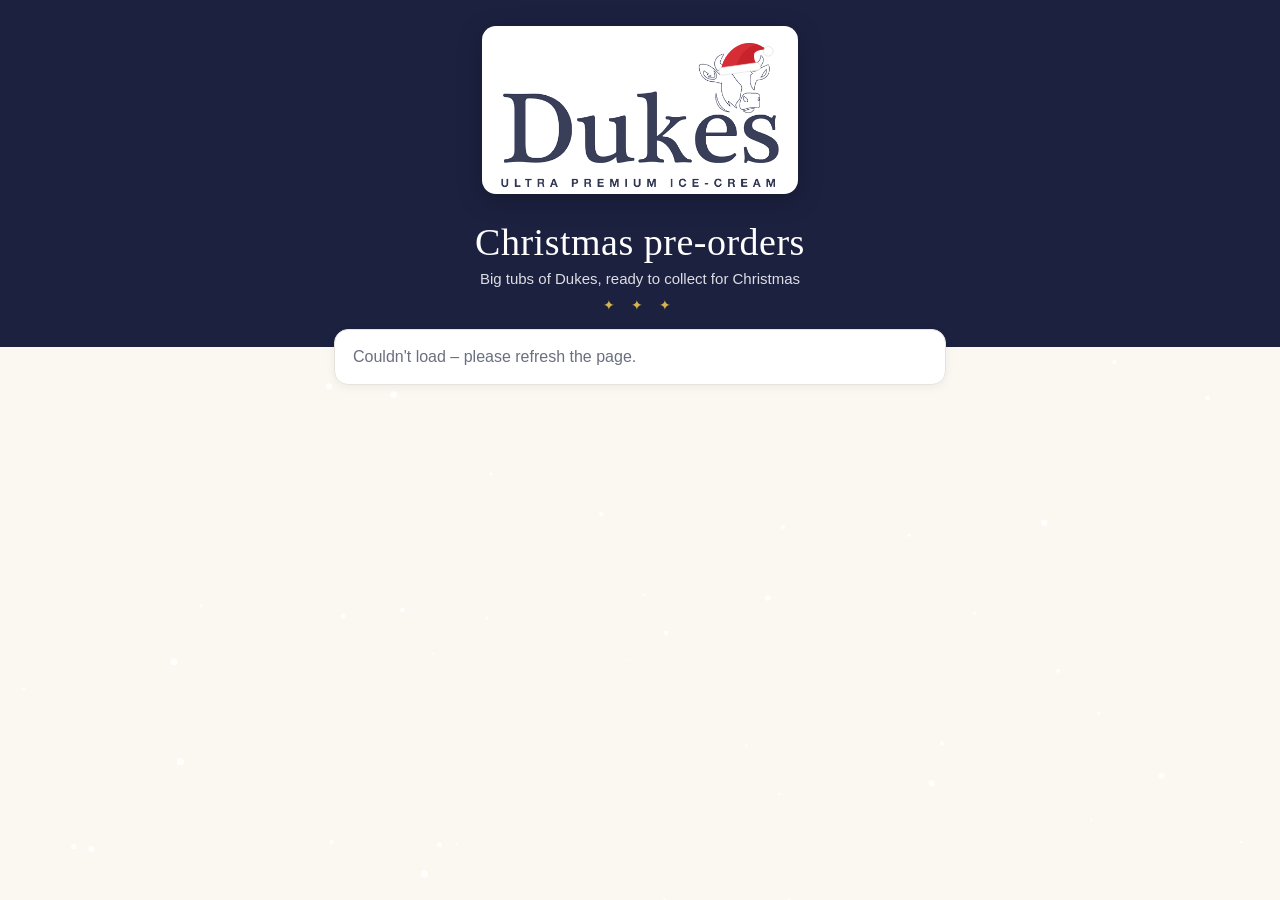
==== christmas.html @ daee4780 "Update christmas.html" ====
<!DOCTYPE html>
<html lang="en">
<head>
<meta charset="utf-8">
<meta name="viewport" content="width=device-width, initial-scale=1">
<title>Christmas pre-orders – Dukes Ultra Premium Ice Cream</title>
<meta name="description" content="Pre-order big tubs of Dukes Ultra Premium Ice Cream for Christmas.">
<link rel="icon" href="icon.svg">
<style>
  :root { --navy: #1c2140; --red: #b3262e; --green: #1f5f45; --ink: #1d2233; --muted: #6a6f80; --line: #e6e3dc; --cream: #fbf8f2; }
  * { box-sizing: border-box; }
  html, body { margin: 0; }
  body { font-family: Georgia, 'Times New Roman', serif; color: var(--ink); background: var(--cream); min-height: 100vh; }
  #snow { position: fixed; inset: 0; pointer-events: none; z-index: 0; }
  header { position: relative; z-index: 1; background: var(--navy); color: #fff; text-align: center; padding: 26px 16px 34px; overflow: hidden; }
  header .logo { background: #fff; display: inline-block; border-radius: 14px; padding: 10px 18px 6px; box-shadow: 0 6px 24px rgba(0,0,0,.25); }
  header svg.brand { width: min(280px, 70vw); height: auto; display: block; }
  header h1 { font-weight: normal; letter-spacing: .5px; margin: 22px 0 6px; font-size: clamp(26px, 6vw, 38px); }
  header p { margin: 0; opacity: .85; font-family: Arial, sans-serif; font-size: 15px; }
  .holly { color: #d9b44a; letter-spacing: 6px; font-size: 14px; margin-top: 10px; font-family: Arial, sans-serif; }
  main { position: relative; z-index: 1; max-width: 640px; margin: -18px auto 0; padding: 0 14px 140px; font-family: Arial, Helvetica, sans-serif; }
  .card { background: #fff; border: 1px solid var(--line); border-radius: 14px; padding: 18px; margin-bottom: 14px; box-shadow: 0 2px 10px rgba(28,33,64,.06); }
  .card h2 { font-family: Georgia, serif; font-weight: normal; color: var(--navy); margin: 0 0 10px; font-size: 21px; }
  .info { display: flex; gap: 12px; align-items: flex-start; }
  .info .ic { font-size: 22px; line-height: 1; }
  .muted { color: var(--muted); }
  .small { font-size: 14px; }
  .fl { display: flex; align-items: center; justify-content: space-between; gap: 10px; padding: 11px 0; border-bottom: 1px solid var(--line); }
  .fl:last-child { border-bottom: 0; }
  .fl .n { font-size: 17px; }
  .qty { display: flex; align-items: center; gap: 6px; }
  .qty button { width: 38px; height: 38px; border-radius: 50%; border: 1px solid var(--line); background: var(--cream); font-size: 20px; color: var(--navy); cursor: pointer; }
  .qty input { width: 54px; height: 38px; text-align: center; font-size: 17px; border: 1px solid var(--line); border-radius: 8px; }
  .fl.on .n { font-weight: bold; color: var(--navy); }
  label { display: block; font-size: 14px; color: var(--muted); margin: 12px 0 4px; }
  input[type=text], input[type=email], input[type=tel], textarea { width: 100%; font-size: 16px; padding: 11px 12px; border: 1px solid var(--line); border-radius: 8px; font-family: inherit; }
  textarea { min-height: 70px; }
  .bar { position: fixed; left: 0; right: 0; bottom: 0; z-index: 3; background: #fff; border-top: 1px solid var(--line); box-shadow: 0 -4px 16px rgba(0,0,0,.06); }
  .bar .in { max-width: 640px; margin: 0 auto; padding: 12px 14px; display: flex; align-items: center; gap: 12px; font-family: Arial, sans-serif; }
  .tot { flex: 1; }
  .tot b { font-size: 22px; color: var(--navy); }
  .btn { background: var(--red); color: #fff; border: 0; border-radius: 10px; padding: 14px 20px; font-size: 16px; font-weight: bold; cursor: pointer; }
  .btn[disabled] { opacity: .5; cursor: default; }
  .note { background: #fff7e0; border: 1px solid #ecd28c; border-radius: 10px; padding: 10px 12px; font-size: 14px; margin-bottom: 14px; }
  .done { text-align: center; }
  .done .big { font-size: 46px; }
  .hide { display: none; }
  .err { color: var(--red); font-size: 14px; margin-top: 8px; }
  .trap { position: absolute; left: -9999px; }
  footer { text-align: center; font-size: 13px; color: var(--muted); margin-top: 20px; }
  @media (prefers-reduced-motion: reduce) { #snow { display: none; } }
</style>
</head>
<body>
<canvas id="snow"></canvas>
<header>
  <div class="logo">
    <svg class="brand" viewBox="0 -30 520 283" role="img" aria-label="Dukes Ultra Premium Ice-Cream">
      <image href="[data-uri]" x="0" y="0" width="520" height="253"/>
      <g transform="translate(446 30) rotate(-8)">
        <path d="M-36 0 C-30 -22 -12 -40 10 -44 C28 -47 44 -40 54 -26 C46 -30 36 -30 30 -24 C26 -14 30 -6 34 0 Z" fill="#c8232c"/>
        <path d="M-36 0 C-30 -22 -12 -40 10 -44 C20 -45 28 -43 34 -40 C16 -36 0 -24 -8 0 Z" fill="#e0343d" opacity=".6"/>
        <rect x="-40" y="-6" width="78" height="14" rx="7" fill="#fff" stroke="#d9d9d9"/>
        <circle cx="56" cy="-24" r="9" fill="#fff" stroke="#d9d9d9"/>
      </g>
    </svg>
  </div>
  <h1>Christmas pre-orders</h1>
  <p>Big tubs of Dukes, ready to collect for Christmas</p>
  <div class="holly">✦ ✦ ✦</div>
</header>

<main>
  <div id="loading" class="card muted">Loading…</div>

  <div id="closed" class="card hide"><h2>Orders aren't open yet</h2><p class="muted">Christmas pre-orders will open here soon – check back shortly.</p></div>

  <div id="paidbox" class="card done hide"></div>

  <form id="form" class="hide" autocomplete="on">
    <div id="preview" class="note hide">Preview – this page isn't open to customers yet.</div>
    <div id="cancelled" class="note hide">Your payment wasn't completed, so your order isn't confirmed yet. You can try again below.</div>
    <div class="card">
      <div id="intro" class="small" style="margin-bottom:12px"></div>
      <div class="info"><span class="ic">🍦</span><div><b>Big tubs (500 ml)</b> – <span id="price"></span> each</div></div>
      <div class="info" style="margin-top:10px"><span class="ic">🎁</span><div><b>Collection</b><br><span id="collection" class="muted"></span></div></div>
      <div class="info hide" id="dlrow" style="margin-top:10px"><span class="ic">⏰</span><div><b>Order by</b> <span id="deadline"></span></div></div>
    </div>

    <div class="card">
      <h2>Choose your flavours</h2>
      <div id="flavours"></div>
    </div>

    <div class="card">
      <h2>Your details</h2>
      <label for="name">Name</label><input type="text" id="name" autocomplete="name" required>
      <label for="email">Email</label><input type="email" id="email" autocomplete="email" required>
      <label for="phone">Phone</label><input type="tel" id="phone" autocomplete="tel" required>
      <label for="notes">Anything we should know? (optional)</label><textarea id="notes"></textarea>
      <input type="text" id="website" class="trap" tabindex="-1" autocomplete="off" aria-hidden="true">
      <p class="small muted" style="margin:12px 0 0">Payment is taken in advance by card on a secure Stripe page. You'll get an email to confirm your order.</p>
      <div id="err" class="err"></div>
    </div>
    <footer>Dukes Ultra Premium Ice Cream · Gortin, Co Tyrone</footer>
  </form>
</main>

<div class="bar hide" id="bar"><div class="in">
  <div class="tot"><span class="muted small" id="count">No tubs yet</span><br><b id="total">£0.00</b></div>
  <button class="btn" id="go" disabled>Pay &amp; order</button>
</div></div>

<script>
(function () {
  var API = 'https://script.google.com/macros/s/AKfycbxcD25Bdz6Fxp2HMXvTZvDrPdgKXhX8TCnLVuo6fsYE0afOHNvqRk65b0YCS-s5YIp0/exec';
  var q = new URLSearchParams(location.search), preview = q.has('preview'), info = null, qty = {};
  var $ = function (s) { return document.querySelector(s); };
  var esc = function (s) { return String(s == null ? '' : s).replace(/[&<>"]/g, function (c) { return { '&': '&amp;', '<': '&lt;', '>': '&gt;', '"': '&quot;' }[c]; }); };
  var gbp = function (n) { return '£' + Number(n || 0).toFixed(2); };
  var show = function (id, on) { $(id).classList.toggle('hide', !on); };

  // gentle snow
  (function () {
    var c = $('#snow'), x = c.getContext('2d'), f = [], W, H;
    function size() { W = c.width = innerWidth; H = c.height = innerHeight; }
    size(); addEventListener('resize', size);
    for (var i = 0; i < 70; i++) f.push({ x: Math.random() * W, y: Math.random() * H, r: 1 + Math.random() * 2.6, s: .3 + Math.random() * .9, d: Math.random() * 6 });
    (function tick() {
      x.clearRect(0, 0, W, H); x.fillStyle = 'rgba(255,255,255,.85)';
      f.forEach(function (p) { p.y += p.s; p.d += .01; p.x += Math.sin(p.d) * .35; if (p.y > H + 5) { p.y = -5; p.x = Math.random() * W; } x.beginPath(); x.arc(p.x, p.y, p.r, 0, 6.3); x.fill(); });
      requestAnimationFrame(tick);
    })();
  })();

  function totals() {
    var n = 0; Object.keys(qty).forEach(function (k) { n += qty[k] || 0; });
    $('#count').textContent = n ? n + ' big tub' + (n === 1 ? '' : 's') : 'No tubs yet';
    $('#total').textContent = gbp(n * info.price);
    $('#go').disabled = !n;
    return n;
  }
  function draw() {
    $('#price').textContent = gbp(info.price);
    $('#collection').textContent = info.collection || 'Collection day and time to be confirmed';
    if (info.deadline) { $('#deadline').textContent = info.deadline; show('#dlrow', true); }
    $('#intro').innerHTML = esc(info.intro).replace(/\n/g, '<br>');
    $('#flavours').innerHTML = info.flavours.map(function (f, i) {
      return '<div class="fl" data-i="' + i + '"><span class="n">' + esc(f) + '</span><span class="qty"><button type="button" data-m="-1" aria-label="One less ' + esc(f) + '">−</button>' +
        '<input type="number" inputmode="numeric" min="0" max="50" value="0" aria-label="How many ' + esc(f) + '"><button type="button" data-m="1" aria-label="One more ' + esc(f) + '">+</button></span></div>';
    }).join('');
    Array.prototype.forEach.call(document.querySelectorAll('.fl'), function (row) {
      var f = info.flavours[Number(row.dataset.i)], inp = row.querySelector('input');
      var set = function (v) { v = Math.max(0, Math.min(50, Math.floor(Number(v) || 0))); qty[f] = v; inp.value = v; row.classList.toggle('on', v > 0); totals(); };
      Array.prototype.forEach.call(row.querySelectorAll('button'), function (b) { b.onclick = function () { set((qty[f] || 0) + Number(b.dataset.m)); }; });
      inp.oninput = function () { set(inp.value); };
    });
    show('#form', true); show('#bar', true); totals();
  }
  $('#go').onclick = function (e) {
    e.preventDefault(); $('#err').textContent = '';
    var d = { name: $('#name').value.trim(), email: $('#email').value.trim(), phone: $('#phone').value.trim(), notes: $('#notes').value.trim(), website: $('#website').value, items: qty };
    if (!d.name || !d.email || !d.phone) { $('#err').textContent = 'Please fill in your name, email and phone number.'; $('#name').scrollIntoView({ behavior: 'smooth', block: 'center' }); return; }
    if (preview) d.preview = 'jonny';
    var b = $('#go'); b.disabled = true; b.textContent = 'One moment…';
    fetch(API, { method: 'POST', headers: { 'Content-Type': 'text/plain;charset=utf-8' }, body: JSON.stringify({ a: 'xmasorder', d: d }) })
      .then(function (r) { return r.json(); }).then(function (r) {
        if (!r.ok) throw new Error(r.error || 'Something went wrong');
        if (r.url) { location.href = r.url; return; }
        show('#form', false); show('#bar', false);
        $('#paidbox').innerHTML = '<div class="big">🎄</div><h2>Thank you!</h2><p>' + esc(r.message || 'Your order is in.') + '</p>'; show('#paidbox', true); scrollTo(0, 0);
      }).catch(function (er) { $('#err').textContent = er.message || 'No connection – please try again.'; b.disabled = false; b.textContent = 'Pay & order'; });
  };

  // coming back from the payment page
  if (q.get('order') && !q.get('cancelled')) {
    show('#loading', true);
    var check = function (n) {
      fetch(API, { method: 'POST', headers: { 'Content-Type': 'text/plain;charset=utf-8' }, body: JSON.stringify({ a: 'xmascheck', id: q.get('order') }) }).then(function (r) { return r.json(); }).then(function (r) {
        if (r.ok && !r.paid && n < 4) return setTimeout(function () { check(n + 1); }, 2500);
        show('#loading', false);
        $('#paidbox').innerHTML = r.ok && r.paid
          ? '<div class="big">🎄</div><h2>Thank you, ' + esc(String(r.name).split(' ')[0]) + '!</h2><p>Your payment of <b>' + gbp(r.total) + '</b> has been received and order <b>' + esc(r.no) + '</b> is confirmed.</p><p class="small">' + esc(r.items).replace(/\n/g, '<br>') + '</p>' + (r.collection ? '<p><b>Collection:</b><br>' + esc(r.collection) + '</p>' : '') + '<p class="muted small">A confirmation email is on its way.</p>'
          : '<h2>Payment not showing yet</h2><p class="muted">If you completed the payment, your confirmation email will arrive shortly. If not, please <a href="christmas.html">try again</a>.</p>';
        show('#paidbox', true);
      }).catch(function () { show('#loading', false); $('#paidbox').innerHTML = '<p>Couldn\'t check your payment – please refresh the page.</p>'; show('#paidbox', true); });
    };
    check(0);
    return;
  }
  fetch(API + '?a=xmasinfo').then(function (r) { return r.json(); }).then(function (r) {
    info = r; show('#loading', false);
    if (!r.open && !preview) { show('#closed', true); return; }
    if (!r.open) show('#preview', true);
    if (q.get('cancelled')) show('#cancelled', true);
    draw();
  }).catch(function () { $('#loading').textContent = 'Couldn\'t load – please refresh the page.'; });
})();
</script>
</body>
</html>
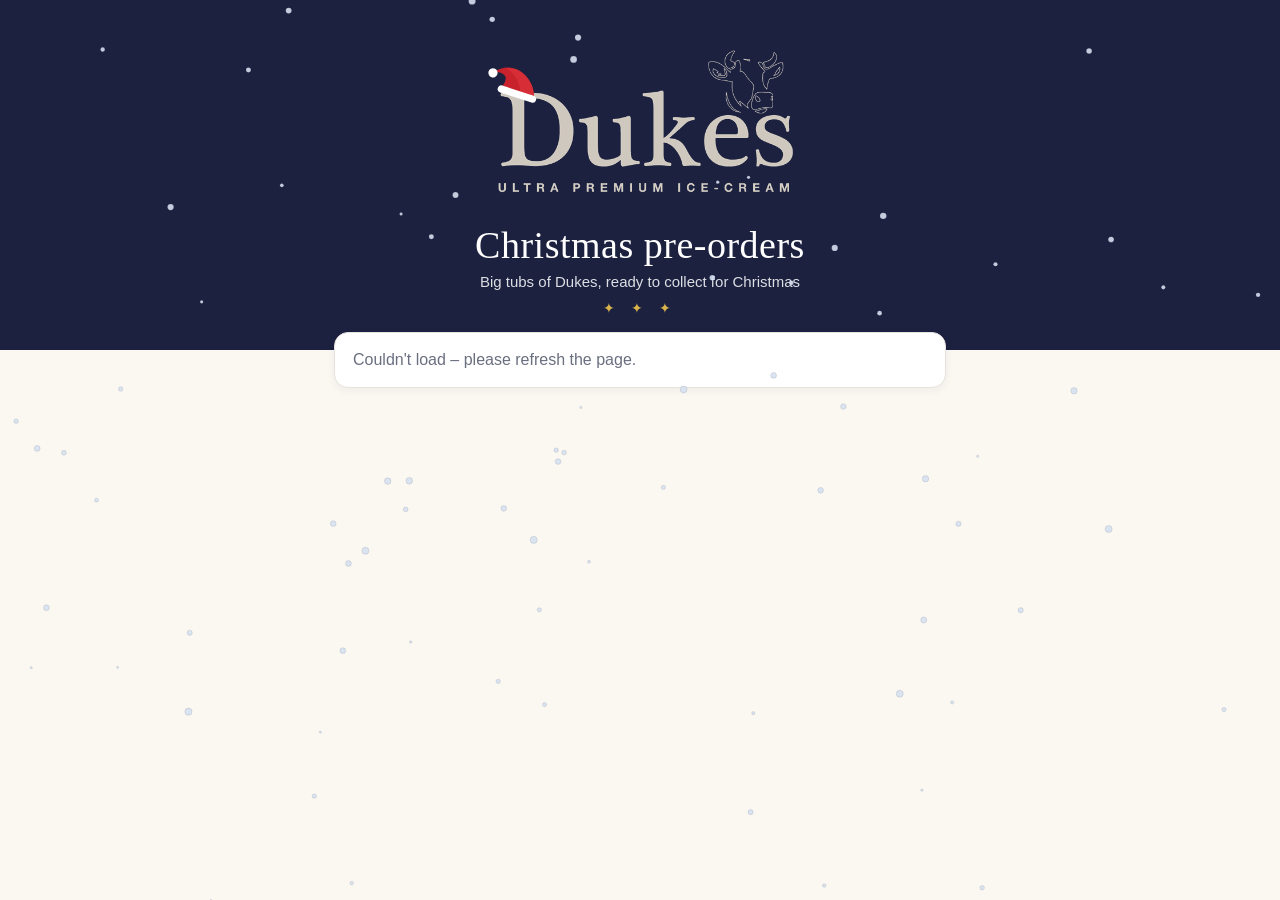
==== commit 0b0fb027: "Update christmas.html" ====
--- a/christmas.html
+++ b/christmas.html
@@ -11,10 +11,10 @@
   * { box-sizing: border-box; }
   html, body { margin: 0; }
   body { font-family: Georgia, 'Times New Roman', serif; color: var(--ink); background: var(--cream); min-height: 100vh; }
-  #snow { position: fixed; inset: 0; pointer-events: none; z-index: 0; }
+  #snow { position: fixed; inset: 0; pointer-events: none; z-index: 2; }
   header { position: relative; z-index: 1; background: var(--navy); color: #fff; text-align: center; padding: 26px 16px 34px; overflow: hidden; }
-  header .logo { background: #fff; display: inline-block; border-radius: 14px; padding: 10px 18px 6px; box-shadow: 0 6px 24px rgba(0,0,0,.25); }
-  header svg.brand { width: min(280px, 70vw); height: auto; display: block; }
+  header .logo { display: inline-block; }
+  header svg.brand { width: min(320px, 78vw); height: auto; display: block; }
   header h1 { font-weight: normal; letter-spacing: .5px; margin: 22px 0 6px; font-size: clamp(26px, 6vw, 38px); }
   header p { margin: 0; opacity: .85; font-family: Arial, sans-serif; font-size: 15px; }
   .holly { color: #d9b44a; letter-spacing: 6px; font-size: 14px; margin-top: 10px; font-family: Arial, sans-serif; }
@@ -55,13 +55,13 @@
 <canvas id="snow"></canvas>
 <header>
   <div class="logo">
-    <svg class="brand" viewBox="0 -30 520 283" role="img" aria-label="Dukes Ultra Premium Ice-Cream">
-      <image href="[data-uri]" x="0" y="0" width="520" height="253"/>
-      <g transform="translate(446 30) rotate(-8)">
+    <svg class="brand" viewBox="-30 -40 560 300" role="img" aria-label="Dukes Ultra Premium Ice-Cream">
+      <image href="[data-uri]" x="0" y="0" width="520" height="253"/>
+      <g transform="translate(34 78) rotate(18) scale(-0.9 0.9)">
         <path d="M-36 0 C-30 -22 -12 -40 10 -44 C28 -47 44 -40 54 -26 C46 -30 36 -30 30 -24 C26 -14 30 -6 34 0 Z" fill="#c8232c"/>
         <path d="M-36 0 C-30 -22 -12 -40 10 -44 C20 -45 28 -43 34 -40 C16 -36 0 -24 -8 0 Z" fill="#e0343d" opacity=".6"/>
-        <rect x="-40" y="-6" width="78" height="14" rx="7" fill="#fff" stroke="#d9d9d9"/>
-        <circle cx="56" cy="-24" r="9" fill="#fff" stroke="#d9d9d9"/>
+        <rect x="-40" y="-6" width="78" height="14" rx="7" fill="#fff"/>
+        <circle cx="56" cy="-24" r="9" fill="#fff"/>
       </g>
     </svg>
   </div>
@@ -97,7 +97,6 @@
       <label for="name">Name</label><input type="text" id="name" autocomplete="name" required>
       <label for="email">Email</label><input type="email" id="email" autocomplete="email" required>
       <label for="phone">Phone</label><input type="tel" id="phone" autocomplete="tel" required>
-      <label for="notes">Anything we should know? (optional)</label><textarea id="notes"></textarea>
       <input type="text" id="website" class="trap" tabindex="-1" autocomplete="off" aria-hidden="true">
       <p class="small muted" style="margin:12px 0 0">Payment is taken in advance by card on a secure Stripe page. You'll get an email to confirm your order.</p>
       <div id="err" class="err"></div>
@@ -125,10 +124,10 @@
     var c = $('#snow'), x = c.getContext('2d'), f = [], W, H;
     function size() { W = c.width = innerWidth; H = c.height = innerHeight; }
     size(); addEventListener('resize', size);
-    for (var i = 0; i < 70; i++) f.push({ x: Math.random() * W, y: Math.random() * H, r: 1 + Math.random() * 2.6, s: .3 + Math.random() * .9, d: Math.random() * 6 });
+    for (var i = 0; i < 80; i++) f.push({ x: Math.random() * W, y: Math.random() * H, r: 1 + Math.random() * 2.6, s: .3 + Math.random() * .9, d: Math.random() * 6 });
     (function tick() {
-      x.clearRect(0, 0, W, H); x.fillStyle = 'rgba(255,255,255,.85)';
-      f.forEach(function (p) { p.y += p.s; p.d += .01; p.x += Math.sin(p.d) * .35; if (p.y > H + 5) { p.y = -5; p.x = Math.random() * W; } x.beginPath(); x.arc(p.x, p.y, p.r, 0, 6.3); x.fill(); });
+      x.clearRect(0, 0, W, H); x.fillStyle = 'rgba(214,224,240,.9)'; x.strokeStyle = 'rgba(28,33,64,.10)';
+      f.forEach(function (p) { p.y += p.s; p.d += .01; p.x += Math.sin(p.d) * .35; if (p.y > H + 5) { p.y = -5; p.x = Math.random() * W; } x.beginPath(); x.arc(p.x, p.y, p.r, 0, 6.3); x.fill(); x.stroke(); });
       requestAnimationFrame(tick);
     })();
   })();
@@ -159,7 +158,7 @@
   }
   $('#go').onclick = function (e) {
     e.preventDefault(); $('#err').textContent = '';
-    var d = { name: $('#name').value.trim(), email: $('#email').value.trim(), phone: $('#phone').value.trim(), notes: $('#notes').value.trim(), website: $('#website').value, items: qty };
+    var d = { name: $('#name').value.trim(), email: $('#email').value.trim(), phone: $('#phone').value.trim(), website: $('#website').value, items: qty };
     if (!d.name || !d.email || !d.phone) { $('#err').textContent = 'Please fill in your name, email and phone number.'; $('#name').scrollIntoView({ behavior: 'smooth', block: 'center' }); return; }
     if (preview) d.preview = 'jonny';
     var b = $('#go'); b.disabled = true; b.textContent = 'One moment…';
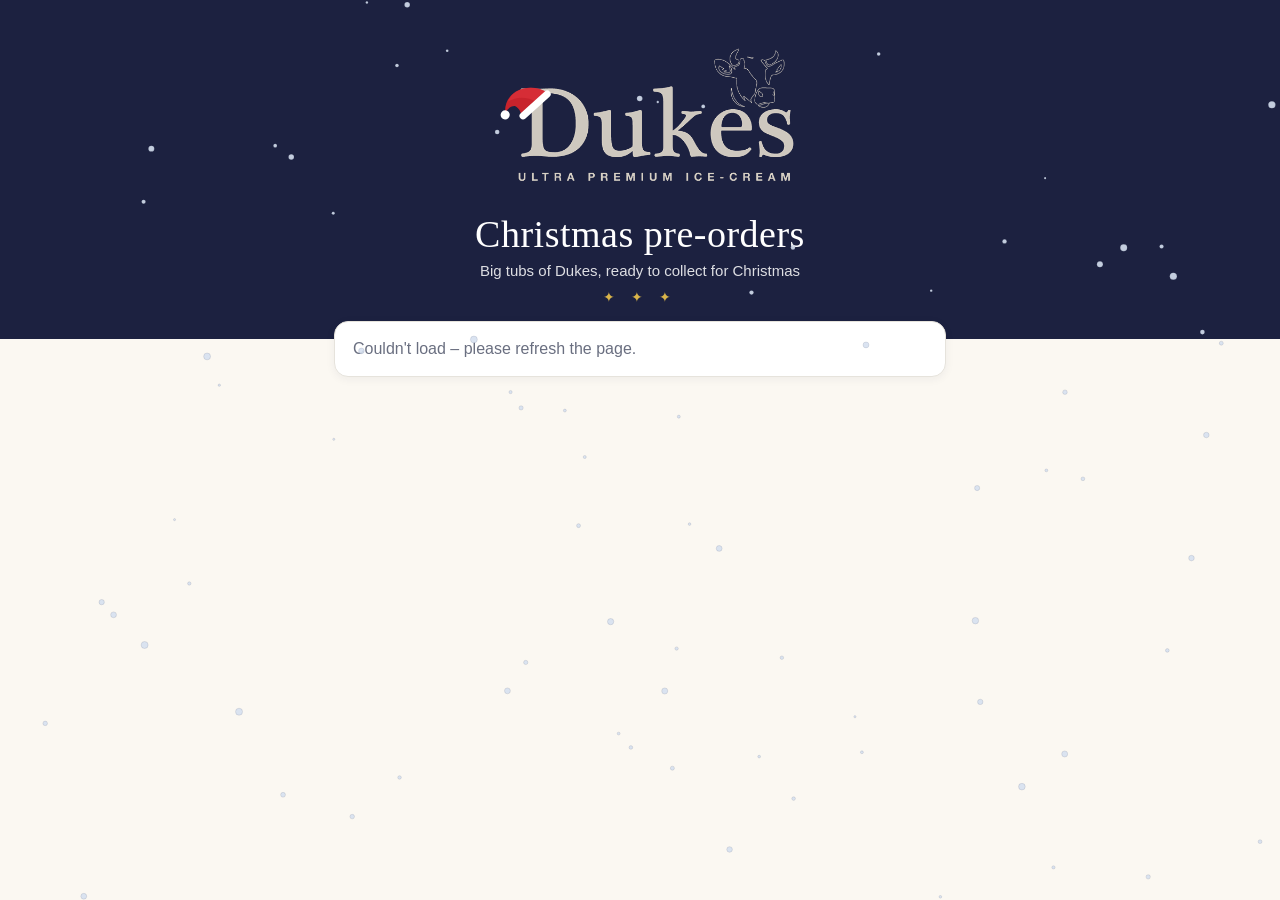
==== commit 6e75f6e9: "Update christmas.html" ====
--- a/christmas.html
+++ b/christmas.html
@@ -55,9 +55,9 @@
 <canvas id="snow"></canvas>
 <header>
   <div class="logo">
-    <svg class="brand" viewBox="-30 -40 560 300" role="img" aria-label="Dukes Ultra Premium Ice-Cream">
+    <svg class="brand" viewBox="-70 -40 600 300" role="img" aria-label="Dukes Ultra Premium Ice-Cream">
       <image href="[data-uri]" x="0" y="0" width="520" height="253"/>
-      <g transform="translate(34 78) rotate(18) scale(-0.9 0.9)">
+      <g transform="translate(32 108) rotate(-42) scale(-0.95 0.95)">
         <path d="M-36 0 C-30 -22 -12 -40 10 -44 C28 -47 44 -40 54 -26 C46 -30 36 -30 30 -24 C26 -14 30 -6 34 0 Z" fill="#c8232c"/>
         <path d="M-36 0 C-30 -22 -12 -40 10 -44 C20 -45 28 -43 34 -40 C16 -36 0 -24 -8 0 Z" fill="#e0343d" opacity=".6"/>
         <rect x="-40" y="-6" width="78" height="14" rx="7" fill="#fff"/>
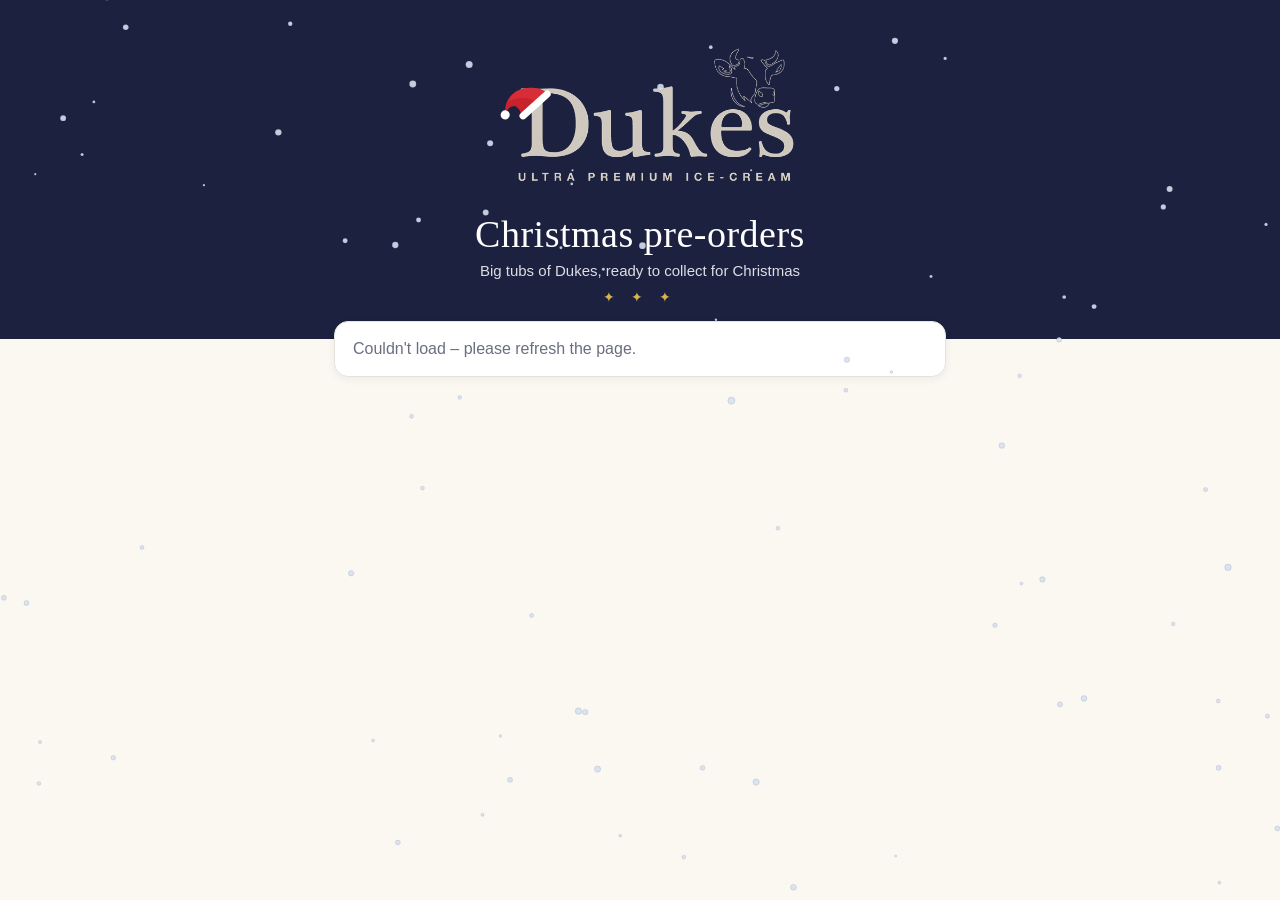
==== commit a5bdf716: "Update christmas.html" ====
--- a/christmas.html
+++ b/christmas.html
@@ -82,7 +82,7 @@
     <div id="cancelled" class="note hide">Your payment wasn't completed, so your order isn't confirmed yet. You can try again below.</div>
     <div class="card">
       <div id="intro" class="small" style="margin-bottom:12px"></div>
-      <div class="info"><span class="ic">🍦</span><div><b>Big tubs (500 ml)</b> – <span id="price"></span> each</div></div>
+      <div class="info"><span class="ic">🍦</span><div><b>Big tubs (500 ml)</b> – <span id="price"></span> each<br><span class="muted small">Minimum order <span id="min"></span> tubs – mix and match any flavours</span></div></div>
       <div class="info" style="margin-top:10px"><span class="ic">🎁</span><div><b>Collection</b><br><span id="collection" class="muted"></span></div></div>
       <div class="info hide" id="dlrow" style="margin-top:10px"><span class="ic">⏰</span><div><b>Order by</b> <span id="deadline"></span></div></div>
     </div>
@@ -136,11 +136,13 @@
     var n = 0; Object.keys(qty).forEach(function (k) { n += qty[k] || 0; });
     $('#count').textContent = n ? n + ' big tub' + (n === 1 ? '' : 's') : 'No tubs yet';
     $('#total').textContent = gbp(n * info.price);
-    $('#go').disabled = !n;
+    var m = info.min || 1;
+    $('#go').disabled = n < m;
+    if (n && n < m) $('#count').textContent = n + ' of ' + m + ' tubs – add ' + (m - n) + ' more';
     return n;
   }
   function draw() {
-    $('#price').textContent = gbp(info.price);
+    $('#price').textContent = gbp(info.price); $('#min').textContent = info.min || 1;
     $('#collection').textContent = info.collection || 'Collection day and time to be confirmed';
     if (info.deadline) { $('#deadline').textContent = info.deadline; show('#dlrow', true); }
     $('#intro').innerHTML = esc(info.intro).replace(/\n/g, '<br>');
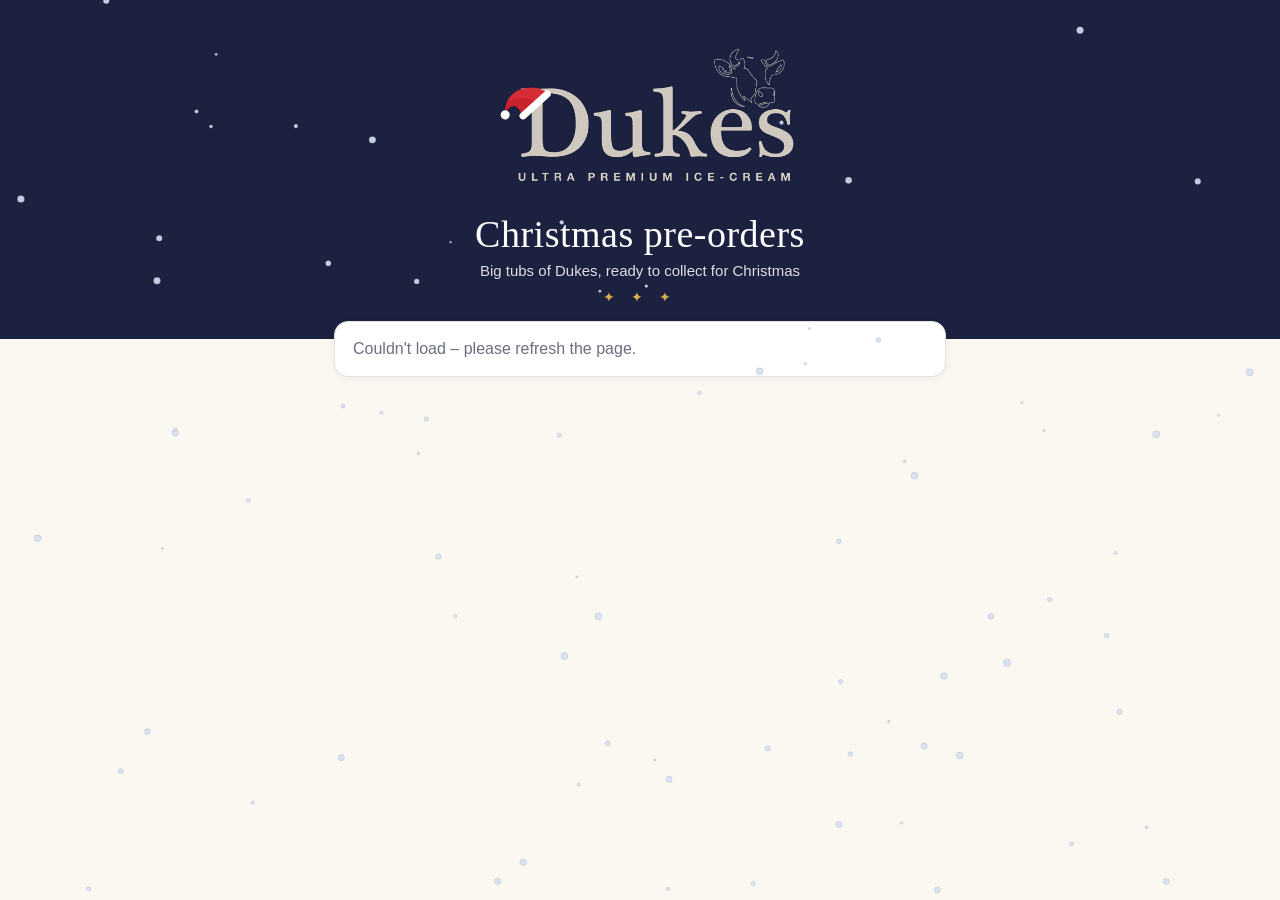
==== commit fb3e3e83: "Update christmas.html" ====
--- a/christmas.html
+++ b/christmas.html
@@ -82,13 +82,19 @@
     <div id="cancelled" class="note hide">Your payment wasn't completed, so your order isn't confirmed yet. You can try again below.</div>
     <div class="card">
       <div id="intro" class="small" style="margin-bottom:12px"></div>
-      <div class="info"><span class="ic">🍦</span><div><b>Big tubs (500 ml)</b> – <span id="price"></span> each<br><span class="muted small">Minimum order <span id="min"></span> tubs – mix and match any flavours</span></div></div>
+      <div class="info"><span class="ic">🍦</span><div><b>Big tubs (500 ml)</b> – <span id="price"></span><br><span class="muted small">Minimum order <span id="min"></span> tubs – mix and match any flavours</span></div></div>
       <div class="info" style="margin-top:10px"><span class="ic">🎁</span><div><b>Collection</b><br><span id="collection" class="muted"></span></div></div>
       <div class="info hide" id="dlrow" style="margin-top:10px"><span class="ic">⏰</span><div><b>Order by</b> <span id="deadline"></span></div></div>
     </div>
 
+    <div class="card hide" id="festcard">
+      <h2>🎄 Dukes'mas Flavours</h2>
+      <p class="small muted" style="margin:0 0 6px">Our festive flavours – only at Christmas</p>
+      <div id="festive"></div>
+    </div>
+
     <div class="card">
-      <h2>Choose your flavours</h2>
+      <h2 id="flhead">Choose your flavours</h2>
       <div id="flavours"></div>
     </div>
 
@@ -113,7 +119,7 @@
 <script>
 (function () {
   var API = 'https://script.google.com/macros/s/AKfycbxcD25Bdz6Fxp2HMXvTZvDrPdgKXhX8TCnLVuo6fsYE0afOHNvqRk65b0YCS-s5YIp0/exec';
-  var q = new URLSearchParams(location.search), preview = q.has('preview'), info = null, qty = {};
+  var q = new URLSearchParams(location.search), preview = q.has('preview'), info = null, qty = {}, PR = {};
   var $ = function (s) { return document.querySelector(s); };
   var esc = function (s) { return String(s == null ? '' : s).replace(/[&<>"]/g, function (c) { return { '&': '&amp;', '<': '&lt;', '>': '&gt;', '"': '&quot;' }[c]; }); };
   var gbp = function (n) { return '£' + Number(n || 0).toFixed(2); };
@@ -135,23 +141,32 @@
   function totals() {
     var n = 0; Object.keys(qty).forEach(function (k) { n += qty[k] || 0; });
     $('#count').textContent = n ? n + ' big tub' + (n === 1 ? '' : 's') : 'No tubs yet';
-    $('#total').textContent = gbp(n * info.price);
+    var money = 0; Object.keys(qty).forEach(function (k) { money += (qty[k] || 0) * (PR[k] != null ? PR[k] : info.price); });
+    $('#total').textContent = gbp(money);
     var m = info.min || 1;
     $('#go').disabled = n < m;
     if (n && n < m) $('#count').textContent = n + ' of ' + m + ' tubs – add ' + (m - n) + ' more';
     return n;
   }
   function draw() {
-    $('#price').textContent = gbp(info.price); $('#min').textContent = info.min || 1;
+    $('#price').textContent = gbp(info.price) + ' each'; $('#min').textContent = info.min || 1;
     $('#collection').textContent = info.collection || 'Collection day and time to be confirmed';
     if (info.deadline) { $('#deadline').textContent = info.deadline; show('#dlrow', true); }
     $('#intro').innerHTML = esc(info.intro).replace(/\n/g, '<br>');
-    $('#flavours').innerHTML = info.flavours.map(function (f, i) {
-      return '<div class="fl" data-i="' + i + '"><span class="n">' + esc(f) + '</span><span class="qty"><button type="button" data-m="-1" aria-label="One less ' + esc(f) + '">−</button>' +
+    // Dukes'mas flavours first (their own price), then the usual flavours
+    var fest = info.festive || [], all = fest.map(function (x) { return x.name; }).concat(info.flavours);
+    fest.forEach(function (x) { PR[x.name] = Number(x.price); });
+    var dp = fest.length && fest.every(function (x) { return Number(x.price) === Number(fest[0].price); }) ? Number(fest[0].price) : null;
+    if (fest.length) { $('#price').textContent = gbp(info.price) + (dp !== null && dp !== info.price ? ' each, Dukes\'mas flavours ' + gbp(dp) : ' each'); $('#flhead').textContent = 'Our flavours'; }
+    show('#festcard', fest.length > 0);
+    var row = function (f, i) {
+      return '<div class="fl" data-i="' + i + '"><span class="n">' + esc(f) + (PR[f] != null ? '<br><span class="small muted">' + gbp(PR[f]) + ' a tub</span>' : '') + '</span><span class="qty"><button type="button" data-m="-1" aria-label="One less ' + esc(f) + '">−</button>' +
         '<input type="number" inputmode="numeric" min="0" max="50" value="0" aria-label="How many ' + esc(f) + '"><button type="button" data-m="1" aria-label="One more ' + esc(f) + '">+</button></span></div>';
-    }).join('');
+    };
+    $('#festive').innerHTML = fest.map(function (x, i) { return row(x.name, i); }).join('');
+    $('#flavours').innerHTML = info.flavours.map(function (f, i) { return row(f, i + fest.length); }).join('');
     Array.prototype.forEach.call(document.querySelectorAll('.fl'), function (row) {
-      var f = info.flavours[Number(row.dataset.i)], inp = row.querySelector('input');
+      var f = all[Number(row.dataset.i)], inp = row.querySelector('input');
       var set = function (v) { v = Math.max(0, Math.min(50, Math.floor(Number(v) || 0))); qty[f] = v; inp.value = v; row.classList.toggle('on', v > 0); totals(); };
       Array.prototype.forEach.call(row.querySelectorAll('button'), function (b) { b.onclick = function () { set((qty[f] || 0) + Number(b.dataset.m)); }; });
       inp.oninput = function () { set(inp.value); };
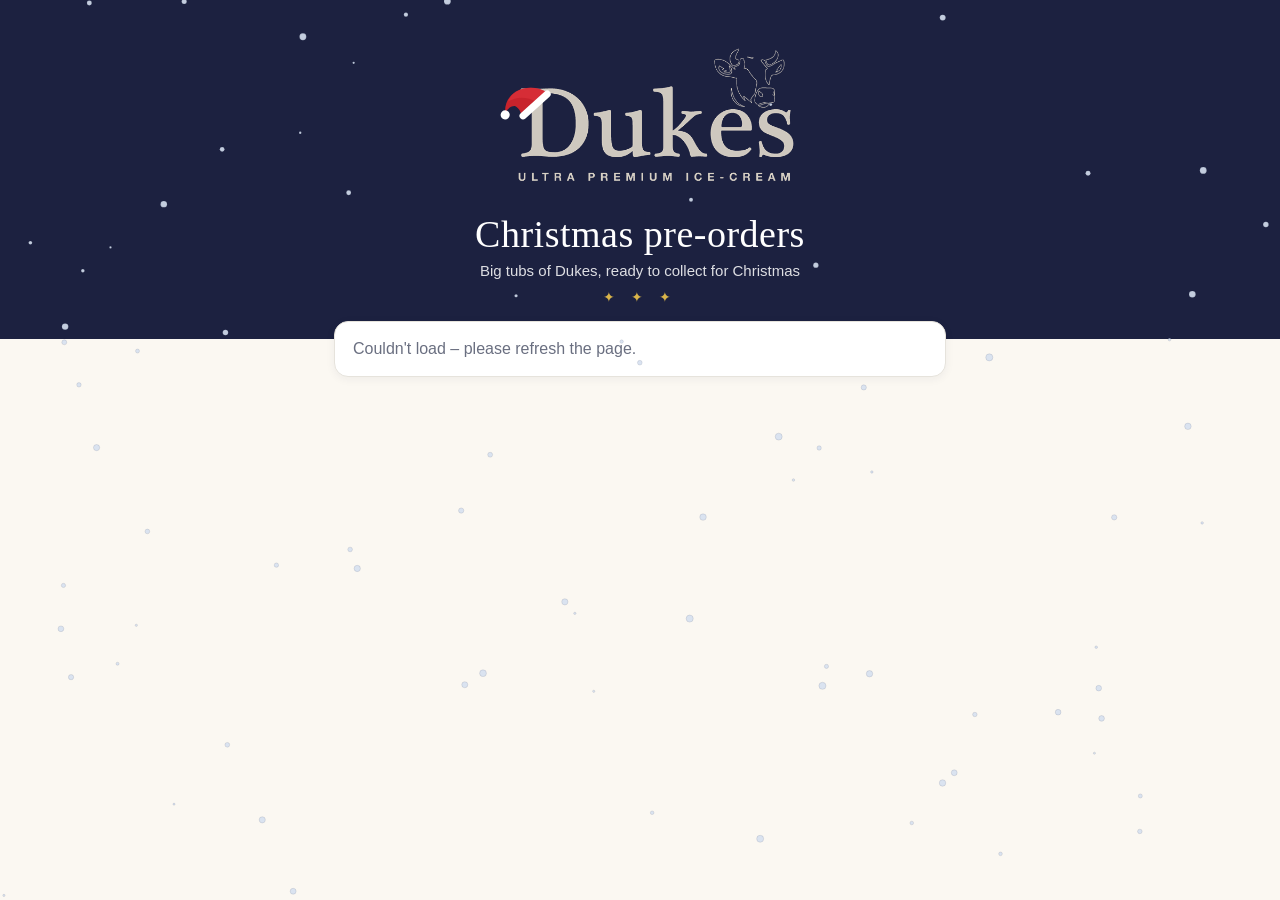
==== commit e5bcf07f: "Update christmas.html" ====
--- a/christmas.html
+++ b/christmas.html
@@ -81,8 +81,8 @@
     <div id="preview" class="note hide">Preview – this page isn't open to customers yet.</div>
     <div id="cancelled" class="note hide">Your payment wasn't completed, so your order isn't confirmed yet. You can try again below.</div>
     <div class="card">
-      <div id="intro" class="small" style="margin-bottom:12px"></div>
-      <div class="info"><span class="ic">🍦</span><div><b>Big tubs (500 ml)</b> – <span id="price"></span><br><span class="muted small">Minimum order <span id="min"></span> tubs – mix and match any flavours</span></div></div>
+      <div id="intro" style="margin-bottom:14px;text-align:center;font-size:20px;font-weight:600"></div>
+      <div class="info"><span class="ic">🍦</span><div>Minimum pre-order <b><span id="min"></span> tubs</b><br><span class="muted small">Mix and match any flavours</span></div></div>
       <div class="info" style="margin-top:10px"><span class="ic">🎁</span><div><b>Collection</b><br><span id="collection" class="muted"></span></div></div>
       <div class="info hide" id="dlrow" style="margin-top:10px"><span class="ic">⏰</span><div><b>Order by</b> <span id="deadline"></span></div></div>
     </div>
@@ -149,18 +149,19 @@
     return n;
   }
   function draw() {
-    $('#price').textContent = gbp(info.price) + ' each'; $('#min').textContent = info.min || 1;
+    $('#min').textContent = info.min || 1;
     $('#collection').textContent = info.collection || 'Collection day and time to be confirmed';
     if (info.deadline) { $('#deadline').textContent = info.deadline; show('#dlrow', true); }
     $('#intro').innerHTML = esc(info.intro).replace(/\n/g, '<br>');
     // Dukes'mas flavours first (their own price), then the usual flavours
     var fest = info.festive || [], all = fest.map(function (x) { return x.name; }).concat(info.flavours);
     fest.forEach(function (x) { PR[x.name] = Number(x.price); });
+    info.flavours.forEach(function (f) { if (PR[f] == null) PR[f] = Number(info.price); });
     var dp = fest.length && fest.every(function (x) { return Number(x.price) === Number(fest[0].price); }) ? Number(fest[0].price) : null;
-    if (fest.length) { $('#price').textContent = gbp(info.price) + (dp !== null && dp !== info.price ? ' each, Dukes\'mas flavours ' + gbp(dp) : ' each'); $('#flhead').textContent = 'Our flavours'; }
+    if (fest.length) $('#flhead').textContent = 'Standard Flavours';
     show('#festcard', fest.length > 0);
     var row = function (f, i) {
-      return '<div class="fl" data-i="' + i + '"><span class="n">' + esc(f) + (PR[f] != null ? '<br><span class="small muted">' + gbp(PR[f]) + ' a tub</span>' : '') + '</span><span class="qty"><button type="button" data-m="-1" aria-label="One less ' + esc(f) + '">−</button>' +
+      return '<div class="fl" data-i="' + i + '"><span class="n">' + esc(f) + (PR[f] != null ? '<br><span class="small muted">' + gbp(PR[f]) + '&nbsp;&nbsp;500ml</span>' : '') + '</span><span class="qty"><button type="button" data-m="-1" aria-label="One less ' + esc(f) + '">−</button>' +
         '<input type="number" inputmode="numeric" min="0" max="50" value="0" aria-label="How many ' + esc(f) + '"><button type="button" data-m="1" aria-label="One more ' + esc(f) + '">+</button></span></div>';
     };
     $('#festive').innerHTML = fest.map(function (x, i) { return row(x.name, i); }).join('');
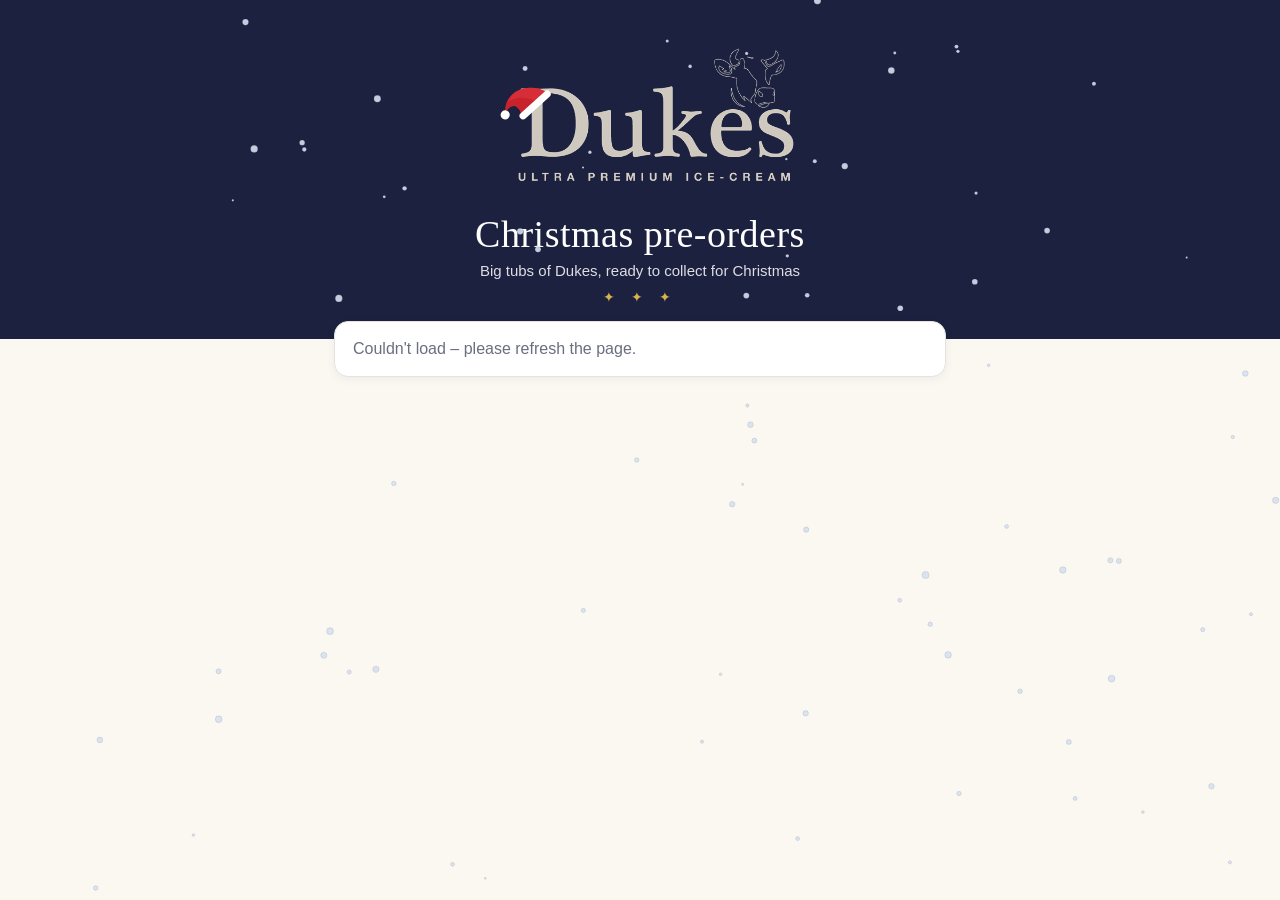
==== commit 74f610b9: "Update christmas.html" ====
--- a/christmas.html
+++ b/christmas.html
@@ -179,6 +179,7 @@
     var d = { name: $('#name').value.trim(), email: $('#email').value.trim(), phone: $('#phone').value.trim(), website: $('#website').value, items: qty };
     if (!d.name || !d.email || !d.phone) { $('#err').textContent = 'Please fill in your name, email and phone number.'; $('#name').scrollIntoView({ behavior: 'smooth', block: 'center' }); return; }
     if (preview) d.preview = 'jonny';
+    if (VID) d.vid = VID;
     var b = $('#go'); b.disabled = true; b.textContent = 'One moment…';
     fetch(API, { method: 'POST', headers: { 'Content-Type': 'text/plain;charset=utf-8' }, body: JSON.stringify({ a: 'xmasorder', d: d }) })
       .then(function (r) { return r.json(); }).then(function (r) {
@@ -205,6 +206,9 @@
     check(0);
     return;
   }
+  // counts this visit once per phone/computer (a random number kept in this browser – nothing personal); not in preview
+  var VID = ''; try { VID = localStorage.getItem('dukes_vid') || ''; if (!VID) { VID = Date.now().toString(36) + Math.random().toString(36).slice(2, 10); localStorage.setItem('dukes_vid', VID); } } catch (e) { }
+  if (!preview && !q.get('order') && VID) { try { fetch(API + '?a=xmasvisit&v=' + encodeURIComponent(VID)).catch(function () { }); } catch (e) { } }
   fetch(API + '?a=xmasinfo').then(function (r) { return r.json(); }).then(function (r) {
     info = r; show('#loading', false);
     if (!r.open && !preview) { show('#closed', true); return; }
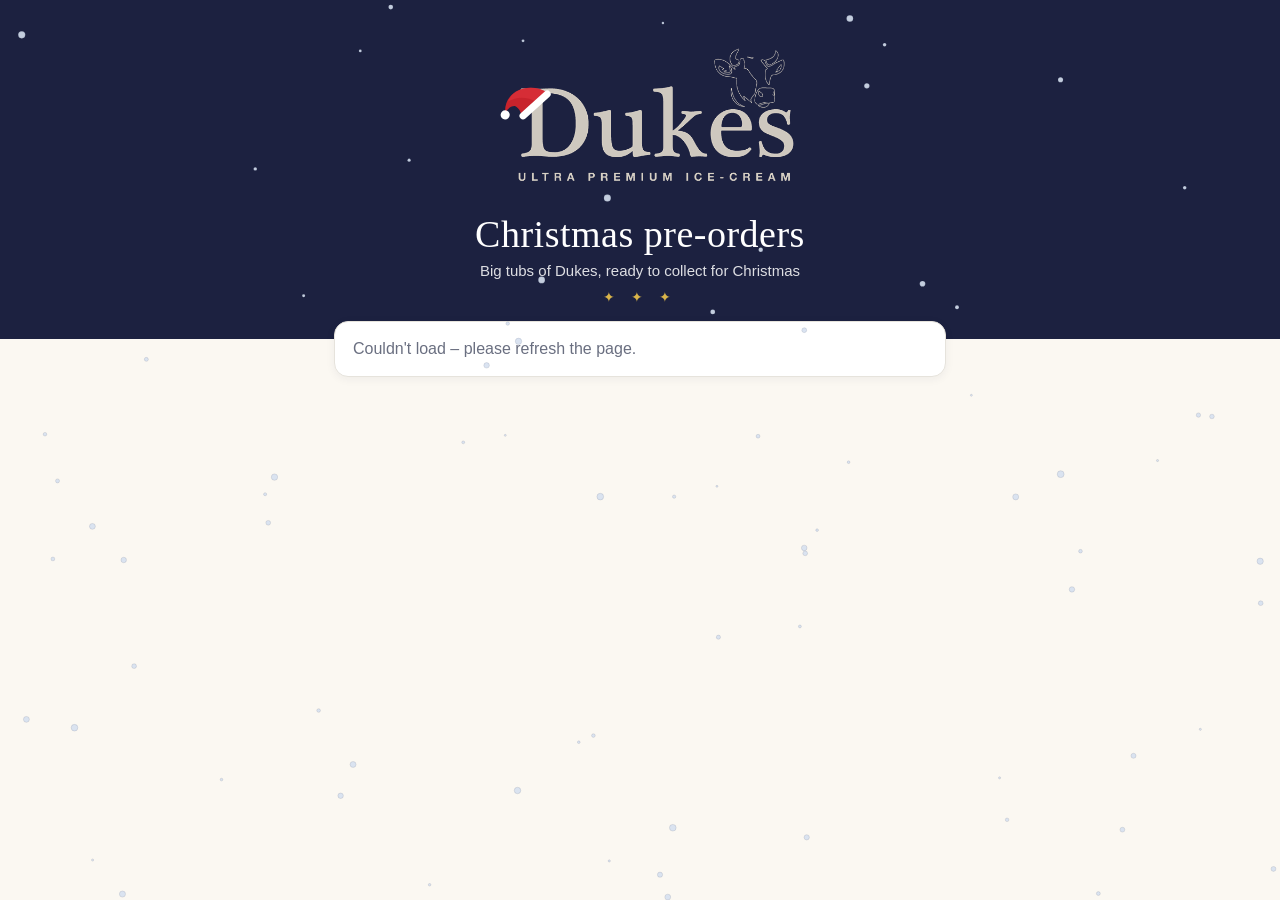
==== commit 99eac26d: "Christmas page: Our Festive Flavours heading, flavour stock limits" ====
--- a/christmas.html
+++ b/christmas.html
@@ -88,8 +88,8 @@
     </div>
 
     <div class="card hide" id="festcard">
-      <h2>🎄 Dukes'mas Flavours</h2>
-      <p class="small muted" style="margin:0 0 6px">Our festive flavours – only at Christmas</p>
+      <h2>🎄 Our Festive Flavours – <i style="color:#b3262e">Limited stock remaining</i></h2>
+      <p class="small muted" style="margin:0 0 6px">Only at Christmas</p>
       <div id="festive"></div>
     </div>
 
@@ -160,15 +160,18 @@
     var dp = fest.length && fest.every(function (x) { return Number(x.price) === Number(fest[0].price); }) ? Number(fest[0].price) : null;
     if (fest.length) $('#flhead').textContent = 'Standard Flavours';
     show('#festcard', fest.length > 0);
+    var LEFT = info.left || {}, cap = function (f) { return LEFT[f] !== undefined ? Math.min(50, LEFT[f]) : 50; };
     var row = function (f, i) {
-      return '<div class="fl" data-i="' + i + '"><span class="n">' + esc(f) + (PR[f] != null ? '<br><span class="small muted">' + gbp(PR[f]) + '&nbsp;&nbsp;500ml</span>' : '') + '</span><span class="qty"><button type="button" data-m="-1" aria-label="One less ' + esc(f) + '">−</button>' +
-        '<input type="number" inputmode="numeric" min="0" max="50" value="0" aria-label="How many ' + esc(f) + '"><button type="button" data-m="1" aria-label="One more ' + esc(f) + '">+</button></span></div>';
+      var l = LEFT[f], note = l === undefined ? '' : l <= 0 ? '<br><b class="small" style="color:#b3262e">Sold out</b>' : l <= 20 ? '<br><i class="small" style="color:#b3262e">Only ' + l + ' left</i>' : '';
+      if (l !== undefined && l <= 0) return '<div class="fl" data-i="' + i + '" style="opacity:.55"><span class="n">' + esc(f) + note + '</span><span class="qty"></span></div>';
+      return '<div class="fl" data-i="' + i + '"><span class="n">' + esc(f) + (PR[f] != null ? '<br><span class="small muted">' + gbp(PR[f]) + '&nbsp;&nbsp;500ml</span>' : '') + note + '</span><span class="qty"><button type="button" data-m="-1" aria-label="One less ' + esc(f) + '">−</button>' +
+        '<input type="number" inputmode="numeric" min="0" max="' + cap(f) + '" value="0" aria-label="How many ' + esc(f) + '"><button type="button" data-m="1" aria-label="One more ' + esc(f) + '">+</button></span></div>';
     };
     $('#festive').innerHTML = fest.map(function (x, i) { return row(x.name, i); }).join('');
     $('#flavours').innerHTML = info.flavours.map(function (f, i) { return row(f, i + fest.length); }).join('');
     Array.prototype.forEach.call(document.querySelectorAll('.fl'), function (row) {
-      var f = all[Number(row.dataset.i)], inp = row.querySelector('input');
-      var set = function (v) { v = Math.max(0, Math.min(50, Math.floor(Number(v) || 0))); qty[f] = v; inp.value = v; row.classList.toggle('on', v > 0); totals(); };
+      var f = all[Number(row.dataset.i)], inp = row.querySelector('input'); if (!inp) return;
+      var set = function (v) { v = Math.max(0, Math.min(cap(f), Math.floor(Number(v) || 0))); if (Number(inp.value) > cap(f)) setTimeout(function () { $('#err').textContent = 'Only ' + cap(f) + ' tubs of ' + f + ' left.'; }, 0); qty[f] = v; inp.value = v; row.classList.toggle('on', v > 0); totals(); };
       Array.prototype.forEach.call(row.querySelectorAll('button'), function (b) { b.onclick = function () { set((qty[f] || 0) + Number(b.dataset.m)); }; });
       inp.oninput = function () { set(inp.value); };
     });
